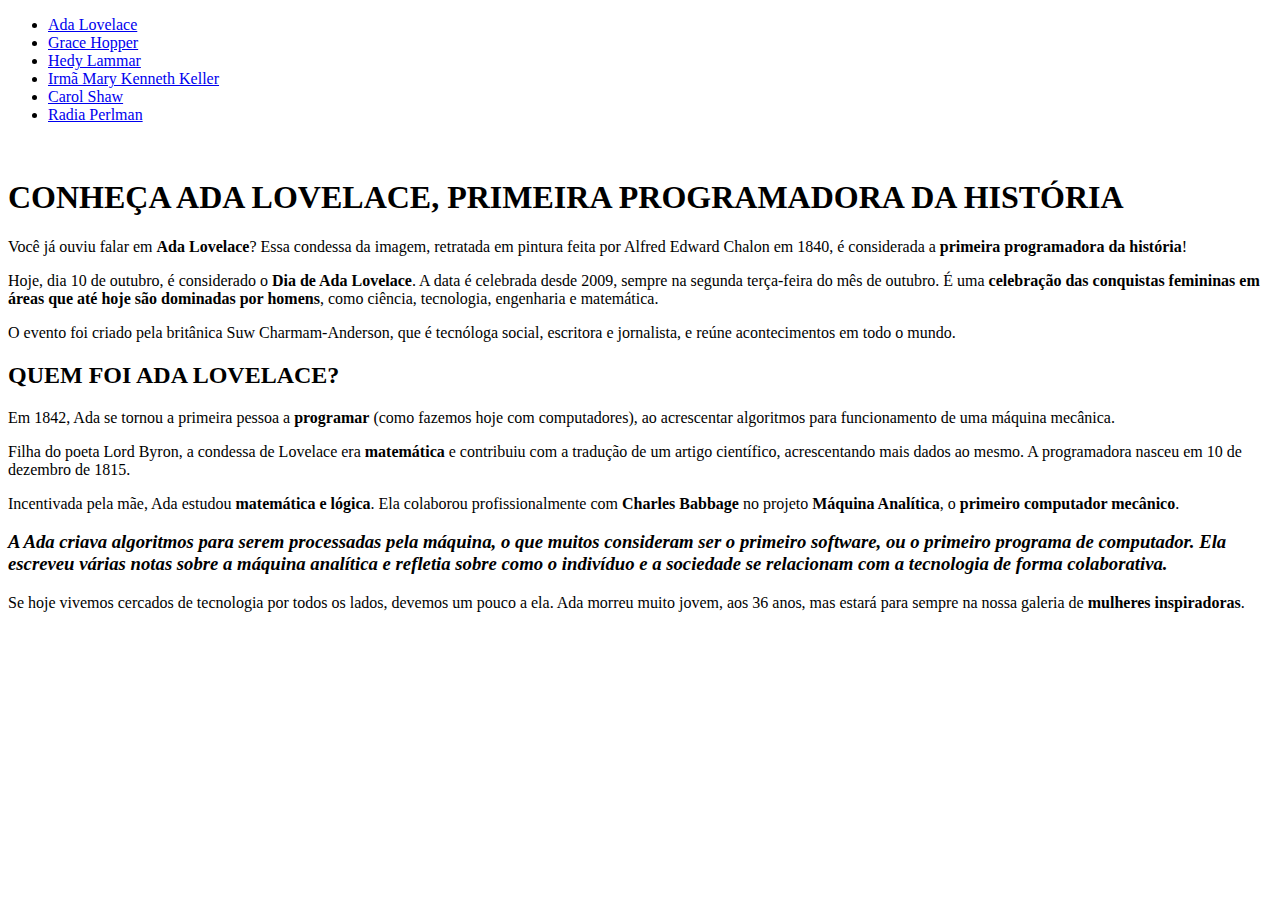
==== ada.html @ 704df362 "exe 4 - semana 1" ====
﻿<!DOCTYPE html>
<html>

	<head>
		<title>Ada Lovelace</title>
	</head>

	<body>

		<ul>
			<li><a href="ada.html">Ada Lovelace</a></li>
			<li><a href="grace.html">Grace Hopper</a></li>
			<li><a href="hedy.html">Hedy Lammar</a></li>
			<li><a href="irma.html">Irmã Mary Kenneth Keller</a></li>
			<li><a href="carol.html">Carol Shaw</a></li>
			<li><a href="radia.html">Radia Perlman</a></li>
		</ul>

﻿		<h1><strong>CONHEÇA ADA LOVELACE, PRIMEIRA PROGRAMADORA DA HISTÓRIA</strong></h1>

		<p>Você já ouviu falar em <strong>Ada Lovelace</strong>? Essa condessa da imagem, retratada em pintura feita por Alfred Edward Chalon em 1840, é considerada a <strong>primeira programadora da história</strong>!</p>
		<p>Hoje, dia 10 de outubro, é considerado o <strong>Dia de Ada Lovelace</strong>. A data é celebrada desde 2009, sempre na segunda terça-feira do mês de outubro. É uma <strong>celebração das conquistas femininas em áreas que até hoje são dominadas por homens</strong>, como ciência, tecnologia, engenharia e matemática.</p>
		<p>O evento foi criado pela britânica Suw Charmam-Anderson, que é tecnóloga social, escritora e jornalista, e reúne acontecimentos em todo o mundo.</p>

		<h2><strong>QUEM FOI ADA LOVELACE?</strong></h2>

		<p>Em 1842, Ada se tornou a primeira pessoa a <strong>programar</strong> (como fazemos hoje com computadores), ao acrescentar algoritmos para funcionamento de uma máquina mecânica.</p>
		<p>Filha do poeta Lord Byron, a condessa de Lovelace era <strong>matemática</strong> e contribuiu com a tradução de um artigo científico, acrescentando mais dados ao mesmo. A programadora nasceu em 10 de dezembro de 1815.</p>
		<p>Incentivada pela mãe, Ada estudou <strong>matemática e lógica</strong>. Ela colaborou profissionalmente com <strong>Charles Babbage</strong> no projeto <strong>Máquina Analítica</strong>, o <strong>primeiro computador mecânico</strong>.</p>

		<h3><em>A Ada criava algoritmos para serem processadas pela máquina, o que muitos consideram ser o primeiro software, ou o primeiro programa de computador. Ela escreveu várias notas sobre a máquina analítica e refletia sobre como o indivíduo e a sociedade se relacionam com a tecnologia de forma colaborativa.</em></h3>

		<p>Se hoje vivemos cercados de tecnologia por todos os lados, devemos um pouco a ela. Ada morreu muito jovem, aos 36 anos, mas estará para sempre na nossa galeria de <strong>mulheres inspiradoras</strong>.</p>
	</body>
</html>
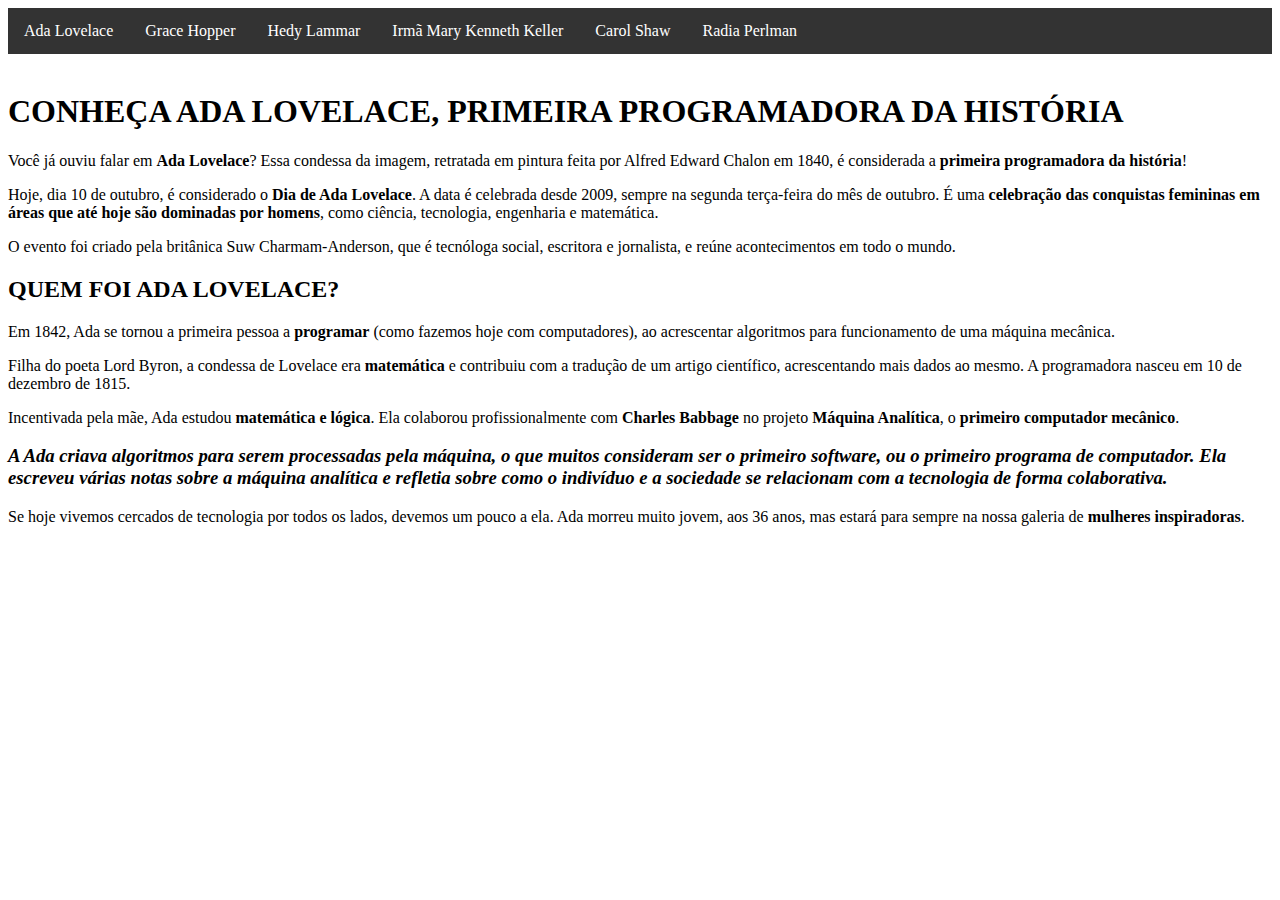
==== commit 0f072b51: "exe1 - semana 2" ====
--- a/ada.html
+++ b/ada.html
@@ -3,6 +3,24 @@
 
 	<head>
 		<title>Ada Lovelace</title>
+		<style>
+			ul{list-style-type: none;
+			   margin: 0;
+			   padding: 0;
+			   overflow: hidden;
+			   background-color: #333;
+			}
+			li{float: left;
+			}
+			li a{display: block;
+			     color: white;
+			 	 text-align: center;
+			 	 padding: 14px 16px;
+			 	 text-decoration: none;
+			 	}
+			li a:hover{background-color: #4CAF50;
+			}
+		</style>
 	</head>
 
 	<body>
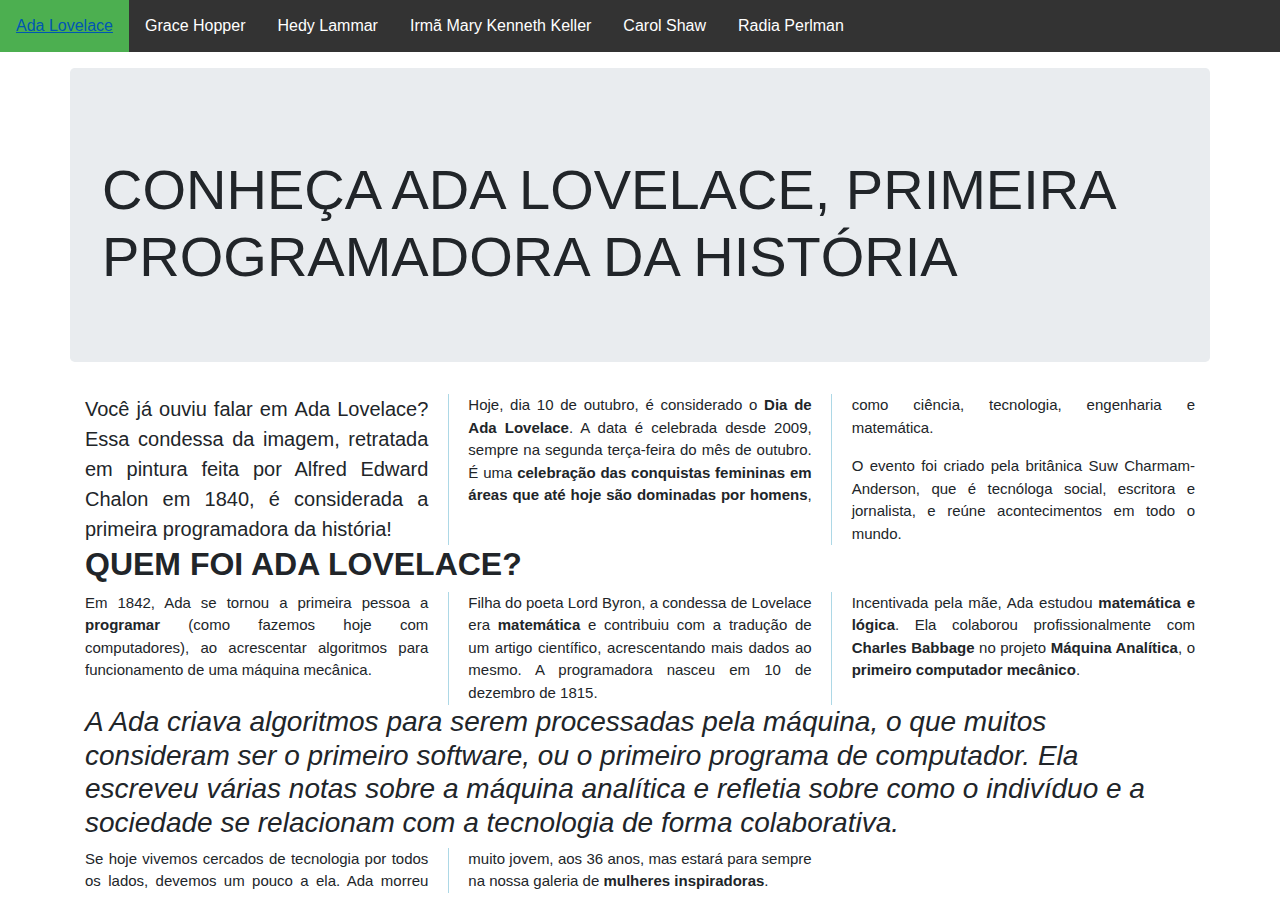
==== commit 3fc120b1: "exe 1 - semana 3" ====
--- a/ada.html
+++ b/ada.html
@@ -2,29 +2,14 @@
 <html>
 
 	<head>
+		<meta charset="utf-8">
 		<title>Ada Lovelace</title>
-		<style>
-			ul{list-style-type: none;
-			   margin: 0;
-			   padding: 0;
-			   overflow: hidden;
-			   background-color: #333;
-			}
-			li{float: left;
-			}
-			li a{display: block;
-			     color: white;
-			 	 text-align: center;
-			 	 padding: 14px 16px;
-			 	 text-decoration: none;
-			 	}
-			li a:hover{background-color: #4CAF50;
-			}
-		</style>
+		<link rel="stylesheet" type="text/css" href="estilo.css">
+		<meta name="viewport" content="width=device-width, initial-scale=1">
+  		<link rel="stylesheet" href="https://maxcdn.bootstrapcdn.com/bootstrap/4.1.0/css/bootstrap.min.css">
 	</head>
 
 	<body>
-
 		<ul>
 			<li><a href="ada.html">Ada Lovelace</a></li>
 			<li><a href="grace.html">Grace Hopper</a></li>
@@ -33,21 +18,27 @@
 			<li><a href="carol.html">Carol Shaw</a></li>
 			<li><a href="radia.html">Radia Perlman</a></li>
 		</ul>
+		
+		<div class="container">
+			<div class="row">
+				<div class="jumbotron" >
+﻿					<h1 class= "display-4"><strong>CONHEÇA ADA LOVELACE, PRIMEIRA PROGRAMADORA DA HISTÓRIA</strong></h1>
+				</div>
+			</div>
 
-﻿		<h1><strong>CONHEÇA ADA LOVELACE, PRIMEIRA PROGRAMADORA DA HISTÓRIA</strong></h1>
+						<div class="jornal"> <p class="lead">Você já ouviu falar em <strong>Ada Lovelace</strong>? Essa condessa da imagem, retratada em pintura feita por Alfred Edward Chalon em 1840, é considerada a <strong>primeira programadora da história</strong>!</p>
+						<p>Hoje, dia 10 de outubro, é considerado o <strong>Dia de Ada Lovelace</strong>. A data é celebrada desde 2009, sempre na segunda terça-feira do mês de outubro. É uma <strong>celebração das conquistas femininas em áreas que até hoje são dominadas por homens</strong>, como ciência, tecnologia, engenharia e matemática.</p>
+						<p>O evento foi criado pela britânica Suw Charmam-Anderson, que é tecnóloga social, escritora e jornalista, e reúne acontecimentos em todo o mundo.</p></div>
 
-		<p>Você já ouviu falar em <strong>Ada Lovelace</strong>? Essa condessa da imagem, retratada em pintura feita por Alfred Edward Chalon em 1840, é considerada a <strong>primeira programadora da história</strong>!</p>
-		<p>Hoje, dia 10 de outubro, é considerado o <strong>Dia de Ada Lovelace</strong>. A data é celebrada desde 2009, sempre na segunda terça-feira do mês de outubro. É uma <strong>celebração das conquistas femininas em áreas que até hoje são dominadas por homens</strong>, como ciência, tecnologia, engenharia e matemática.</p>
-		<p>O evento foi criado pela britânica Suw Charmam-Anderson, que é tecnóloga social, escritora e jornalista, e reúne acontecimentos em todo o mundo.</p>
+					<h2><strong>QUEM FOI ADA LOVELACE?</strong></h2>
 
-		<h2><strong>QUEM FOI ADA LOVELACE?</strong></h2>
+						<div class="jornal"><p>Em 1842, Ada se tornou a primeira pessoa a <strong>programar</strong> (como fazemos hoje com computadores), ao acrescentar algoritmos para funcionamento de uma máquina mecânica.</p>
+						<p>Filha do poeta Lord Byron, a condessa de Lovelace era <strong>matemática</strong> e contribuiu com a tradução de um artigo científico, acrescentando mais dados ao mesmo. A programadora nasceu em 10 de dezembro de 1815.</p>
+						<p>Incentivada pela mãe, Ada estudou <strong>matemática e lógica</strong>. Ela colaborou profissionalmente com <strong>Charles Babbage</strong> no projeto <strong>Máquina Analítica</strong>, o <strong>primeiro computador mecânico</strong>.</p></div>
 
-		<p>Em 1842, Ada se tornou a primeira pessoa a <strong>programar</strong> (como fazemos hoje com computadores), ao acrescentar algoritmos para funcionamento de uma máquina mecânica.</p>
-		<p>Filha do poeta Lord Byron, a condessa de Lovelace era <strong>matemática</strong> e contribuiu com a tradução de um artigo científico, acrescentando mais dados ao mesmo. A programadora nasceu em 10 de dezembro de 1815.</p>
-		<p>Incentivada pela mãe, Ada estudou <strong>matemática e lógica</strong>. Ela colaborou profissionalmente com <strong>Charles Babbage</strong> no projeto <strong>Máquina Analítica</strong>, o <strong>primeiro computador mecânico</strong>.</p>
+					<h3><em>A Ada criava algoritmos para serem processadas pela máquina, o que muitos consideram ser o primeiro software, ou o primeiro programa de computador. Ela escreveu várias notas sobre a máquina analítica e refletia sobre como o indivíduo e a sociedade se relacionam com a tecnologia de forma colaborativa.</em></h3>
 
-		<h3><em>A Ada criava algoritmos para serem processadas pela máquina, o que muitos consideram ser o primeiro software, ou o primeiro programa de computador. Ela escreveu várias notas sobre a máquina analítica e refletia sobre como o indivíduo e a sociedade se relacionam com a tecnologia de forma colaborativa.</em></h3>
-
-		<p>Se hoje vivemos cercados de tecnologia por todos os lados, devemos um pouco a ela. Ada morreu muito jovem, aos 36 anos, mas estará para sempre na nossa galeria de <strong>mulheres inspiradoras</strong>.</p>
+						<div class="jornal"><p>Se hoje vivemos cercados de tecnologia por todos os lados, devemos um pouco a ela. Ada morreu muito jovem, aos 36 anos, mas estará para sempre na nossa galeria de <strong>mulheres inspiradoras</strong>.</p></div>
+		</div>
 	</body>
-</html>+</html>
--- a/estilo.css
+++ b/estilo.css
@@ -0,0 +1,47 @@
+ul{
+	list-style-type: none;
+	margin: 0;
+	padding: 0;
+	overflow: hidden;
+	background-color: #333;
+}
+	li{
+		float: left;
+	}
+		li a{
+			display: block;
+			color: white;
+			text-align: center;
+			padding: 14px 16px;
+			text-decoration: none;
+		}
+			li a:hover{
+				background-color: #4CAF50;
+			}
+
+h1, h2, h3{
+	font-family: Arial, sans-serif;
+	font-size: 20px;
+}
+
+p{
+	font-family: Arial, sans-serif;
+	font-size: 15px;
+	text-align: justify;
+}
+
+.jornal{
+	-webkit-column-count: 3;
+	-moz-column-count: 3;
+	column-count: 3;
+	-webkit-column-gap: 40px;
+	-moz-column-gap: 40px;
+	column-gap: 40px;
+	-webkit-column-rule: 1px solid lightblue;
+	-moz-column-rule: 1px solid lightblue;
+	column-rule: 1px solid lightblue;
+}
+
+.jornal img{
+	box-shadow: 4px 4px 3px rgba(0,0,0,.8);
+}
